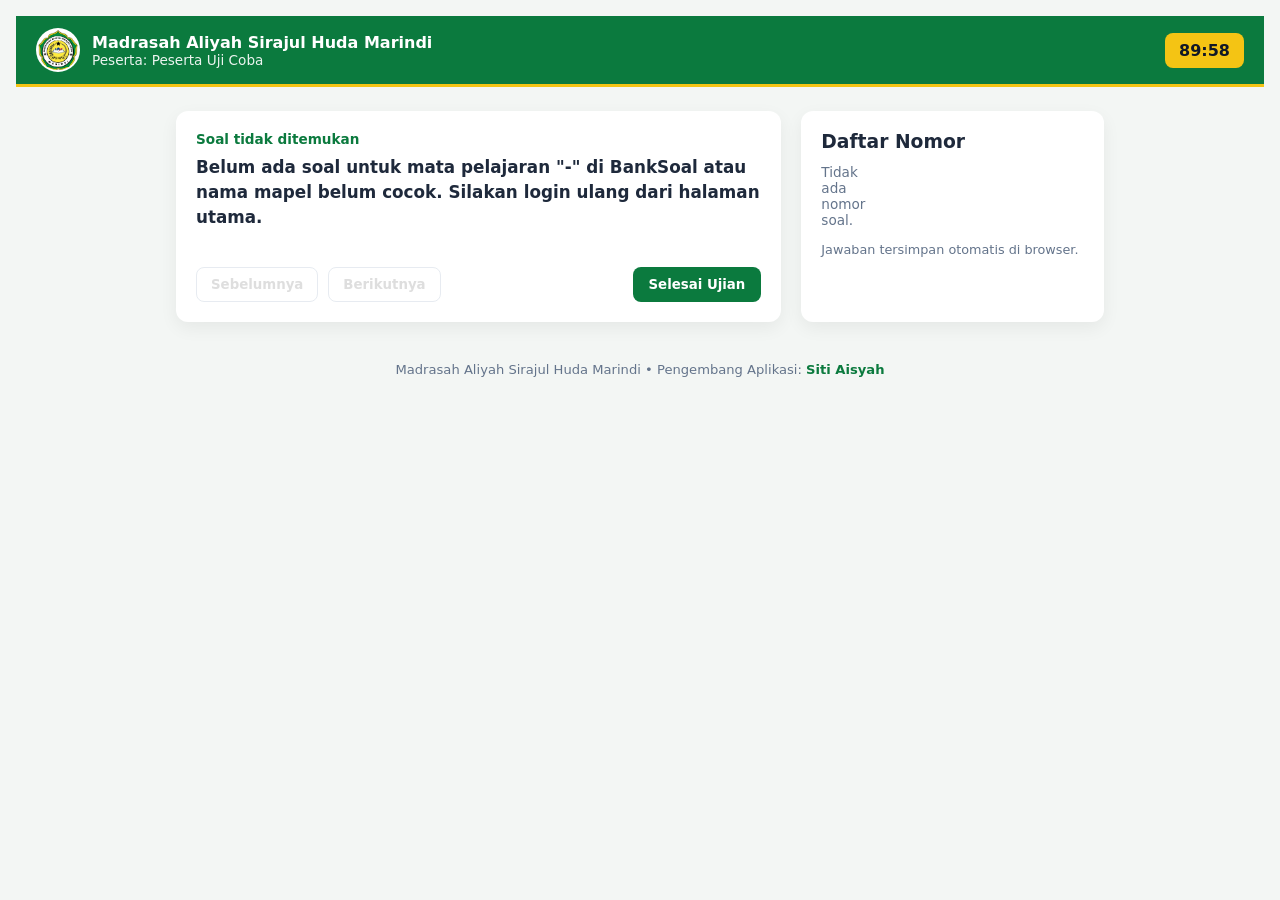
==== exam.html @ 6cc6f165 "Add files via upload" ====
<!DOCTYPE html>
<html lang="id">
<head>
  <meta charset="UTF-8" />
  <meta name="viewport" content="width=device-width, initial-scale=1.0" />
  <title>Ruang Ujian - Madrasah Aliyah Sirajul Huda Marindi</title>
  <link rel="stylesheet" href="css/style.css" />
</head>
<body class="halaman-ujian">
  <header class="topbar-ujian">
    <div class="identitas-topbar">
      <img
        src="assets/logo-ma-sirajul-huda.png"
        alt="Logo MA Sirajul Huda Marindi"
        class="logo-topbar"
        style="width: 44px; height: 44px; object-fit: contain;"
      />
      <div>
        <div class="nama-topbar">Madrasah Aliyah Sirajul Huda Marindi</div>
        <div id="info-peserta" class="info-peserta">Peserta: -</div>
      </div>
    </div>
    <div id="timer-ujian" class="timer-ujian">90:00</div>
  </header>

  <main class="wadah-ujian">
    <section class="panel-soal">
      <div id="banner-peringatan" class="banner-peringatan"></div>
      <div id="nomor-soal-label" class="nomor-soal-label">Soal 1</div>
      <div id="teks-pertanyaan" class="teks-pertanyaan">Memuat pertanyaan...</div>
      <div id="daftar-opsi" class="daftar-opsi"></div>

      <div class="tombol-navigasi">
        <button type="button" id="btn-prev" class="btn-sekunder">Sebelumnya</button>
        <button type="button" id="btn-next" class="btn-sekunder">Berikutnya</button>
        <button type="button" id="btn-selesai" class="btn-selesai">Selesai Ujian</button>
      </div>
    </section>

    <aside class="panel-nomor">
      <h3>Daftar Nomor</h3>
      <div id="grid-nomor" class="grid-nomor"></div>
      <div id="status-simpan" class="status-simpan">Jawaban tersimpan otomatis di browser.</div>
    </aside>
  </main>

  <footer class="footer-ujian">
    Madrasah Aliyah Sirajul Huda Marindi &bull; Pengembang Aplikasi: <strong>Siti Aisyah</strong>
  </footer>

  <script src="js/config.js"></script>
  <script src="js/exam.js"></script>
</body>
</html>
---- css/style.css ----
/* css/style.css */
:root {
  --hijau-utama: #0b7a3e;
  --hijau-gelap: #07542a;
  --emas: #f4c414;
  --latar: #f3f6f4;
  --teks: #1e293b;
  --teks-redup: #64748b;
  --garis: #cbd5e1;
}

* {
  box-sizing: border-box;
  margin: 0;
  padding: 0;
  font-family: system-ui, -apple-system, "Segoe UI", Roboto, sans-serif;
}

body {
  background-color: var(--latar);
  color: var(--teks);
  min-height: 100vh;
  justify-content: center;
  padding: 16px;
}

.kartu-login {
  background: #ffffff;
  width: 100%;
  max-width: 420px;
  padding: 28px 24px;
  border-radius: 14px;
  border-top: 5px solid var(--hijau-utama);
  box-shadow: 0 10px 25px rgba(0, 0, 0, 0.08);
  text-align: center;
}

.logo-sekolah {
  width: 92px;
  height: 92px;
  object-fit: contain;
  margin-bottom: 10px;
}

.nama-sekolah {
  font-size: 1.15rem;
  font-weight: 700;
  color: var(--hijau-utama);
  line-height: 1.3;
}

.subjudul-app {
  font-size: 0.9rem;
  color: var(--teks-redup);
  margin-top: 4px;
  margin-bottom: 20px;
}

.form-login {
  text-align: left;
}

.grup-input {
  margin-bottom: 14px;
}

.grup-input label {
  display: block;
  font-size: 0.88rem;
  font-weight: 600;
  margin-bottom: 5px;
}

.grup-input input {
  width: 100%;
  padding: 10px 12px;
  border: 1px solid var(--garis);
  border-radius: 8px;
  font-size: 0.95rem;
}

.grup-input input:focus {
  outline: 2px solid rgba(11, 122, 62, 0.25);
  border-color: var(--hijau-utama);
}

.tombol-masuk {
  width: 100%;
  padding: 11px;
  margin-top: 6px;
  background-color: var(--hijau-utama);
  color: #ffffff;
  border: none;
  border-bottom: 3px solid var(--emas);
  border-radius: 8px;
  font-size: 0.98rem;
  font-weight: 600;
  cursor: pointer;
}

.tombol-masuk:hover {
  background-color: var(--hijau-gelap);
}

.footer-app {
  margin-top: 22px;
  padding-top: 14px;
  border-top: 1px solid #e2e8f0;
  font-size: 0.8rem;
  color: var(--teks-redup);
}

.footer-app strong {
  color: var(--hijau-utama);
}
/* Tambahan untuk Halaman Ujian */
body.halaman-ujian {
  display: block;
  min-height: 100vh;
}

.topbar-ujian {
  background-color: var(--hijau-utama);
  color: #ffffff;
  padding: 12px 20px;
  display: flex;
  justify-content: space-between;
  align-items: center;
  border-bottom: 3px solid var(--emas);
  gap: 12px;
}

.identitas-topbar {
  display: flex;
  align-items: center;
  gap: 12px;
}

.logo-topbar {
  background: #ffffff;
  border-radius: 50%;
  padding: 2px;
}

.nama-topbar {
  font-weight: 700;
  font-size: 1rem;
}

.info-peserta {
  font-size: 0.85rem;
  opacity: 0.92;
}

.timer-ujian {
  background-color: var(--emas);
  color: #111827;
  font-weight: 700;
  font-size: 1rem;
  padding: 8px 14px;
  border-radius: 8px;
}

.wadah-ujian {
  max-width: 960px;
  margin: 24px auto;
  padding: 0 16px;
  display: grid;
  grid-template-columns: 2fr 1fr;
  gap: 20px;
}

@media (max-width: 720px) {
  .wadah-ujian {
    grid-template-columns: 1fr;
  }
}

.panel-soal,
.panel-nomor {
  background: #ffffff;
  padding: 20px;
  border-radius: 12px;
  box-shadow: 0 6px 18px rgba(0, 0, 0, 0.06);
}

.nomor-soal-label {
  font-size: 0.85rem;
  font-weight: 700;
  color: var(--hijau-utama);
  margin-bottom: 8px;
}

.teks-pertanyaan {
  font-size: 1.05rem;
  font-weight: 600;
  margin-bottom: 16px;
  line-height: 1.5;
}

.daftar-opsi {
  display: flex;
  flex-direction: column;
  gap: 10px;
}

.item-opsi {
  display: flex;
  align-items: center;
  gap: 10px;
  padding: 12px;
  border: 1px solid var(--garis);
  border-radius: 8px;
  cursor: pointer;
}

.item-opsi.terpilih {
  border-color: var(--hijau-utama);
  background-color: rgba(11, 122, 62, 0.08);
  font-weight: 600;
}

.tombol-navigasi {
  display: flex;
  flex-wrap: wrap;
  gap: 10px;
  margin-top: 20px;
}

.btn-sekunder {
  padding: 9px 14px;
  border: 1px solid var(--garis);
  background: #ffffff;
  border-radius: 8px;
  cursor: pointer;
  font-weight: 600;
}

.btn-sekunder:disabled {
  opacity: 0.45;
  cursor: not-allowed;
}

.btn-selesai {
  margin-left: auto;
  padding: 9px 16px;
  background-color: var(--hijau-utama);
  color: #ffffff;
  border: none;
  border-radius: 8px;
  font-weight: 600;
  cursor: pointer;
}

.grid-nomor {
  display: grid;
  grid-template-columns: repeat(5, 1fr);
  gap: 8px;
  margin-top: 12px;
}

.kotak-nomor {
  padding: 8px 0;
  border: 1px solid var(--garis);
  background: #ffffff;
  border-radius: 6px;
  font-weight: 600;
  cursor: pointer;
}

.kotak-nomor.terjawab {
  background-color: var(--hijau-utama);
  color: #ffffff;
  border-color: var(--hijau-utama);
}

.kotak-nomor.aktif {
  outline: 2px solid var(--emas);
}

.status-simpan {
  margin-top: 14px;
  font-size: 0.8rem;
  color: var(--teks-redup);
}

.footer-ujian {
  text-align: center;
  padding: 16px;
  font-size: 0.82rem;
  color: var(--teks-redup);
}

.footer-ujian strong {
  color: var(--hijau-utama);
}
/* Proteksi teks soal agar sulit diblok atau disalin */
.panel-soal,
.teks-pertanyaan,
.daftar-opsi,
.item-opsi {
  -webkit-user-select: none;
  -moz-user-select: none;
  -ms-user-select: none;
  user-select: none;
  -webkit-touch-callout: none;
  -webkit-user-drag: none;
}

/* Samarkan & kunci interaksi soal saat pindah tab/aplikasi atau terdeteksi upaya tangkap layar */
body.tersembunyi .wadah-ujian,
body.mode-tangkap-layar .wadah-ujian {
  filter: blur(12px);
  opacity: 0.15;
  pointer-events: none;
  transition: filter 0.12s ease, opacity 0.12s ease;
}

/* Banner peringatan pelanggaran di atas area soal */
.banner-peringatan {
  display: none;
  background-color: #fef2f2;
  border: 1px solid #ef4444;
  color: #991b1b;
  padding: 10px 14px;
  border-radius: 8px;
  font-size: 0.88rem;
  font-weight: 600;
  margin-bottom: 14px;
}

.banner-peringatan.aktif {
  display: block;
}
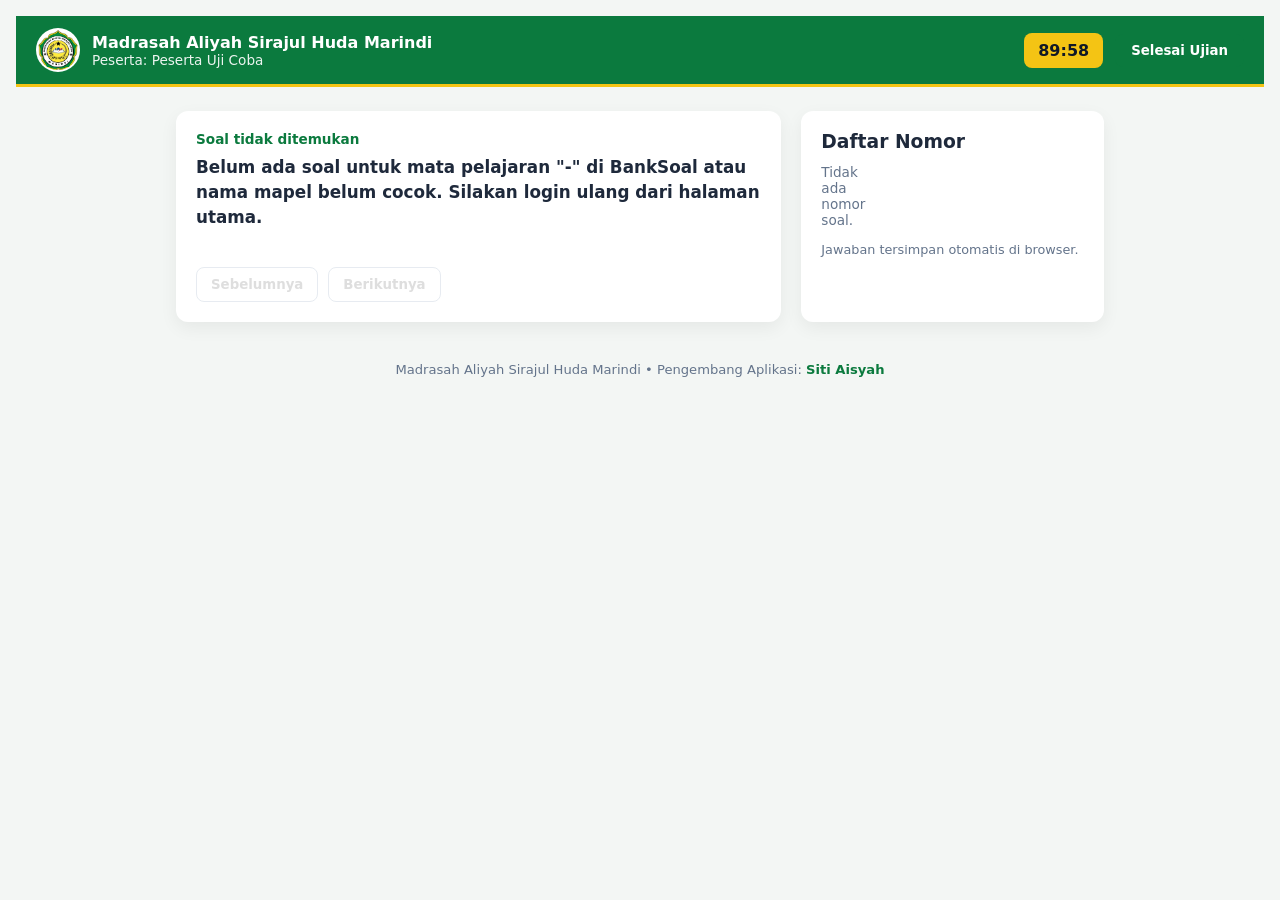
==== commit f13ed896: "Add finish button next to timer in exam.html" ====
--- a/exam.html
+++ b/exam.html
@@ -20,7 +20,11 @@
         <div id="info-peserta" class="info-peserta">Peserta: -</div>
       </div>
     </div>
-    <div id="timer-ujian" class="timer-ujian">90:00</div>
+
+    <div style="display: flex; align-items: center; gap: 12px; flex-wrap: wrap;">
+      <div id="timer-ujian" class="timer-ujian">90:00</div>
+      <button type="button" id="btn-selesai" class="btn-selesai">Selesai Ujian</button>
+    </div>
   </header>
 
   <main class="wadah-ujian">
@@ -33,7 +37,6 @@
       <div class="tombol-navigasi">
         <button type="button" id="btn-prev" class="btn-sekunder">Sebelumnya</button>
         <button type="button" id="btn-next" class="btn-sekunder">Berikutnya</button>
-        <button type="button" id="btn-selesai" class="btn-selesai">Selesai Ujian</button>
       </div>
     </section>
 
@@ -51,4 +54,4 @@
   <script src="js/config.js"></script>
   <script src="js/exam.js"></script>
 </body>
-</html>+</html>
--- a/css/style.css
+++ b/css/style.css
@@ -332,3 +332,26 @@
 .banner-peringatan.aktif {
   display: block;
 }
+
+
+/* Bank soal: pengelompokan ringkas per kelas dan mata pelajaran */
+.kelompok-bank-soal{background:#fff;border:1px solid #dbe5dd;border-radius:11px;margin:10px 0;overflow:hidden;}
+.kelompok-bank-soal>summary{list-style:none;cursor:pointer;display:flex;align-items:center;justify-content:space-between;gap:12px;padding:13px 15px;background:#f0fdf4;color:#14532d;font-size:.92rem;}
+.kelompok-bank-soal>summary::-webkit-details-marker{display:none;}
+.kelompok-bank-soal>summary:after{content:'＋';font-size:1.1rem;font-weight:700;}
+.kelompok-bank-soal[open]>summary:after{content:'−';}
+.pemisah-grup{color:#94a3b8;margin:0 5px;}
+.meta-grup{font-size:.78rem;color:#475569;white-space:nowrap;font-weight:600;}
+.isi-kelompok-soal{padding:8px 12px;}
+.item-bank-soal{border:1px solid #e2e8f0;border-radius:9px;padding:11px;margin:8px 0;background:#fff;}
+.kepala-item-soal{display:flex;justify-content:space-between;gap:8px;flex-wrap:wrap;margin-bottom:7px;}
+.id-item-soal{font-size:.78rem;font-weight:700;color:#166534;}
+.bobot-item-soal{font-size:.75rem;color:#64748b;}
+.teks-item-bank{font-size:.9rem;line-height:1.5;font-weight:600;overflow-wrap:anywhere;}
+.opsi-item-bank{margin-top:7px;font-size:.8rem;color:#475569;}
+.opsi-item-bank summary{cursor:pointer;color:#15803d;font-weight:600;}
+.opsi-item-bank ol{padding:7px 0 0 22px;line-height:1.55;}
+.aksi-item-bank{display:flex;gap:7px;margin-top:9px;}
+.aksi-item-bank .btn-sekunder,.aksi-item-bank .btn-hapus-soal{padding:6px 10px;font-size:.78rem;}
+.aksi-item-bank .btn-hapus-soal{background:#dc2626;color:white;border:0;border-radius:7px;cursor:pointer;}
+@media(max-width:520px){.kelompok-bank-soal>summary{align-items:flex-start;flex-direction:column;}.meta-grup{white-space:normal;}}
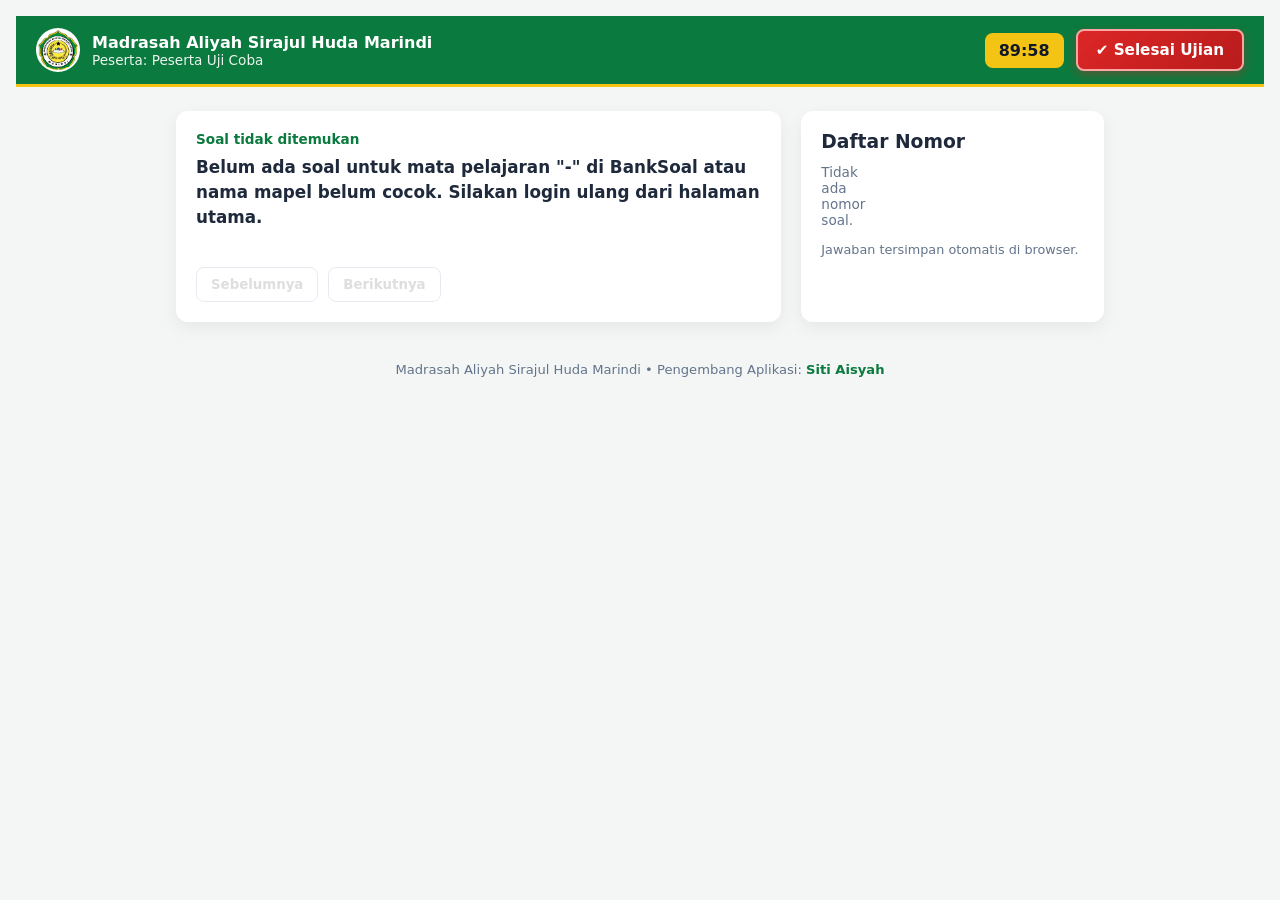
==== commit f46382a0: "Enhance UI with styles for buttons and modal Added styles for the finish button and result modal." ====
--- a/exam.html
+++ b/exam.html
@@ -5,6 +5,111 @@
   <meta name="viewport" content="width=device-width, initial-scale=1.0" />
   <title>Ruang Ujian - Madrasah Aliyah Sirajul Huda Marindi</title>
   <link rel="stylesheet" href="css/style.css" />
+  <style>
+    /* Gaya tombol selesai agar sangat jelas terlihat di bagian atas */
+    .area-kanan-topbar {
+      display: flex;
+      align-items: center;
+      gap: 12px;
+      flex-wrap: wrap;
+    }
+    #btn-selesai.btn-selesai-jelas {
+      background: linear-gradient(135deg, #dc2626, #b91c1c);
+      color: #ffffff;
+      font-weight: 700;
+      font-size: 0.95rem;
+      padding: 10px 18px;
+      border: 2px solid #fca5a5;
+      border-radius: 8px;
+      cursor: pointer;
+      box-shadow: 0 4px 10px rgba(220, 38, 38, 0.35);
+      transition: transform 0.15s ease, background 0.15s ease;
+    }
+    #btn-selesai.btn-selesai-jelas:hover {
+      background: linear-gradient(135deg, #b91c1c, #991b1b);
+      transform: translateY(-1px);
+    }
+    #btn-selesai.btn-selesai-jelas:disabled {
+      opacity: 0.7;
+      cursor: not-allowed;
+    }
+
+    /* Modal Hasil Nilai Akhir */
+    .modal-hasil-overlay {
+      display: none;
+      position: fixed;
+      inset: 0;
+      background: rgba(15, 23, 42, 0.78);
+      z-index: 9999;
+      align-items: center;
+      justify-content: center;
+      padding: 16px;
+    }
+    .modal-hasil-overlay.tampil {
+      display: flex;
+    }
+    .kartu-hasil {
+      background: #ffffff;
+      border-radius: 16px;
+      max-width: 440px;
+      width: 100%;
+      padding: 28px 24px;
+      text-align: center;
+      box-shadow: 0 20px 35px rgba(0, 0, 0, 0.25);
+    }
+    .badge-selesai {
+      display: inline-block;
+      background: #dcfce7;
+      color: #166534;
+      font-weight: 700;
+      font-size: 0.85rem;
+      padding: 6px 14px;
+      border-radius: 999px;
+      margin-bottom: 12px;
+    }
+    .kotak-skor-akhir {
+      background: #f0fdf4;
+      border: 2px solid #86efac;
+      border-radius: 12px;
+      padding: 18px;
+      margin: 16px 0;
+    }
+    .label-skor {
+      font-size: 0.9rem;
+      color: #475569;
+      margin-bottom: 4px;
+    }
+    .angka-skor {
+      font-size: 3rem;
+      font-weight: 800;
+      color: #15803d;
+      line-height: 1.1;
+    }
+    .detail-hasil {
+      text-align: left;
+      background: #f8fafc;
+      border-radius: 10px;
+      padding: 12px 16px;
+      font-size: 0.9rem;
+      color: #334155;
+      margin-bottom: 20px;
+      line-height: 1.6;
+    }
+    .btn-keluar-hasil {
+      width: 100%;
+      background: #166534;
+      color: #ffffff;
+      font-weight: 700;
+      font-size: 1rem;
+      padding: 12px;
+      border: none;
+      border-radius: 10px;
+      cursor: pointer;
+    }
+    .btn-keluar-hasil:hover {
+      background: #14532d;
+    }
+  </style>
 </head>
 <body class="halaman-ujian">
   <header class="topbar-ujian">
@@ -21,9 +126,9 @@
       </div>
     </div>
 
-    <div style="display: flex; align-items: center; gap: 12px; flex-wrap: wrap;">
+    <div class="area-kanan-topbar">
       <div id="timer-ujian" class="timer-ujian">90:00</div>
-      <button type="button" id="btn-selesai" class="btn-selesai">Selesai Ujian</button>
+      <button type="button" id="btn-selesai" class="btn-selesai-jelas">✔ Selesai Ujian</button>
     </div>
   </header>
 
@@ -47,6 +152,28 @@
     </aside>
   </main>
 
+  <!-- Modal Kartu Hasil Nilai Akhir -->
+  <div id="modal-hasil" class="modal-hasil-overlay">
+    <div class="kartu-hasil">
+      <div id="hasil-badge" class="badge-selesai">UJIAN SELESAI</div>
+      <h2 style="margin: 0 0 6px; color: #0f172a; font-size: 1.35rem;">Hasil Ujian Siswa</h2>
+      <p id="hasil-subjudul" style="margin: 0; color: #64748b; font-size: 0.9rem;">
+        Jawaban Anda telah berhasil direkam ke server.
+      </p>
+
+      <div class="kotak-skor-akhir">
+        <div class="label-skor">Nilai Akhir Anda</div>
+        <div id="hasil-nilai-angka" class="angka-skor">-</div>
+      </div>
+
+      <div id="hasil-detail-peserta" class="detail-hasil"></div>
+
+      <button type="button" id="btn-tutup-hasil" class="btn-keluar-hasil">
+        Selesai &amp; Kembali ke Beranda
+      </button>
+    </div>
+  </div>
+
   <footer class="footer-ujian">
     Madrasah Aliyah Sirajul Huda Marindi &bull; Pengembang Aplikasi: <strong>Siti Aisyah</strong>
   </footer>
